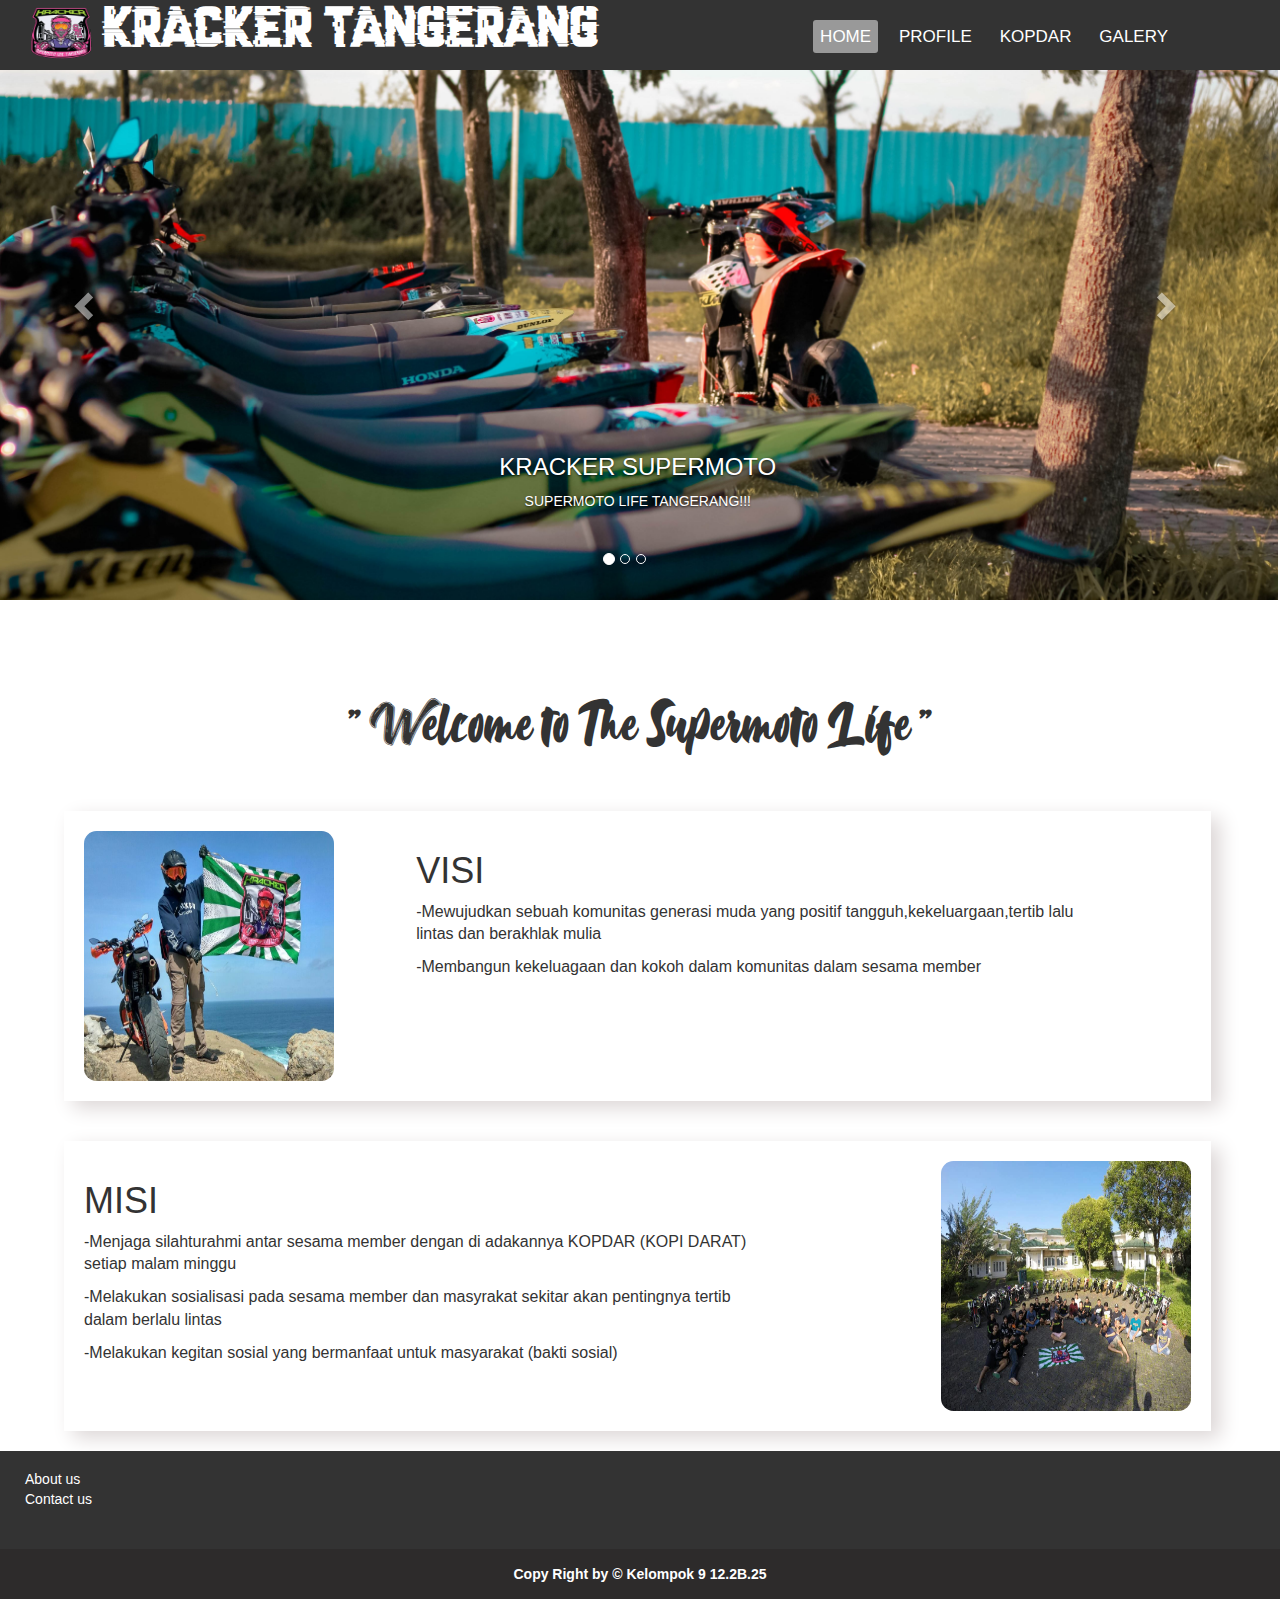
==== index.html @ cb98e6db "up" ====
<!DOCTYPE html>
<html lang="en">
<head>
  <title>KOMUNITAS KRACKER TANGERANG</title>
  <meta charset="utf-8">
  <meta name="viewport" content="width=device-width, initial-scale=1">
  <link rel="stylesheet" type="text/css" href="css/stylenya.css">
  <link rel="stylesheet" type="text/css" href="css/styles.css">
  <link rel="stylesheet" type="text/css" href="css/mystyle.css">

  
  <link rel="stylesheet" href="font/font-awesome/css/font-awesome.css">


  <link rel="stylesheet" href="contoh/css/bootstrap.min.css">
  <script src="assets/jquery.min.js"></script>
  <!-- <script src="https://ajax.googleapis.com/ajax/libs/jquery/3.5.1/jquery.min.js"></script> -->

  <script src="contoh/js/bootstrap.min.js"></script>
<style type="text/css">


</style>
</head>
<body>
<div class="colom">
  <div class="colom">
  <nav class="fixed-top">
    <input type="checkbox" id="check">
    <label for="check" class="checkbtn">
      <i class="fa fa-bars"></i>
    </label>
    <img src="logo.png"  class="logo_img">
    <span class="logo_txt">KRACKER TANGERANG</span>

    <ul>
      <li><a class="active" href="index.html" style="text-decoration:none; color:#ffffff;">Home</a></li>
      <li><a href="profile.html" style="text-decoration:none; color:#ffffff;">PROFILE</a></li>
      <li><a href="kopdar.html" style="text-decoration:none; color:#ffffff;">KOPDAR</a></li>
      <li><a href="gallery.html" style="text-decoration:none; color:#ffffff;">GALERY</a></li>
    </ul>
  </nav>
</div>
<div class="row">
  <div id="myCarousel" class="carousel slide" data-ride="carousel">
    <!-- Indicators -->
    <ol class="carousel-indicators">
      <li data-target="#myCarousel" data-slide-to="0" class="active"></li>
      <li data-target="#myCarousel" data-slide-to="1"></li>
      <li data-target="#myCarousel" data-slide-to="2"></li>
    </ol>

    <!-- Wrapper for slides -->
    <div class="carousel-inner">
      <div class="item active">
        <img src="img/img1.jpg" alt="Los Angeles" style="width:100%;">
                <div class="carousel-caption">
          <h3>KRACKER SUPERMOTO</h3>
          <p>SUPERMOTO LIFE TANGERANG!!!</p>
        </div>
      </div>

      <div class="item">
        <img src="img/img2.jpg" alt="Chicago" style="width:100%;">
                <div class="carousel-caption">
          <h3>Life Ride Free !</h3>
          <p>We Are Family</p>
        </div>
      </div>
    
      <div class="item">
        <img src="img/img3.jpg" alt="New york" style="width:100%;">
                <div class="carousel-caption">
          <h3>COME JOIN WITH US</h3>
          <p>NOW!</p>
        </div>
      </div>
    </div>

    <!-- Left and right controls -->
    <a class="left carousel-control" href="#myCarousel" data-slide="prev">
      <span class="glyphicon glyphicon-chevron-left"></span>
      <span class="sr-only">Previous</span>
    </a>
    <a class="right carousel-control" href="#myCarousel" data-slide="next">
      <span class="glyphicon glyphicon-chevron-right"></span>
      <span class="sr-only">Next</span>
    </a>
  </div>
</div>
</div>

<!-- CONTENT BOX -->
<div class="box_content_container">
  <h1 class="welcome" style=" font-family: Delima;text-align: center; font-weight: bold;font-size: 28pt;"> 
  " Welcome to  The Supermoto Life " </h1>
   <div class="box box-grid12">
      <div class="mycard">
        <div class="cardimg">
        <img src="img/gilang.jpg">
        </div>
        <div class="cardcontent">
          <h1>VISI</h1>
          <ul>
          	<li>
          <p>-Mewujudkan sebuah komunitas generasi muda yang positif tangguh,kekeluargaan,tertib lalu lintas
              dan berakhlak mulia</li></p>
          <li><p>-Membangun kekeluagaan dan kokoh dalam komunitas dalam sesama member</p>
          </p>
        </div>

      </div>
   </div>
   

   <div class="box box-grid12">
          <div class="mycard">
        <div class="cardcontent-left">
          <h1>MISI</h1>
          <p>-Menjaga silahturahmi antar sesama member dengan di adakannya KOPDAR (KOPI DARAT) setiap malam minggu
          <p>-Melakukan sosialisasi pada sesama member dan masyrakat sekitar akan pentingnya tertib dalam berlalu lintas</p>
          	 <p>-Melakukan kegitan sosial yang bermanfaat untuk masyarakat (bakti sosial)</p>	
</p>
        </div>
        <div class="cardimg-right">
        <img src="img/aniv1.jpg">
        </div>
      </div>
   </div>
</div>

<!-- FOOTER -->
<div class="footer">
 <div class="footer_content foot1">
  <ul>
    <li>About us</li>
    <li>Contact us</li>
  </ul>
 </div>
 <!-- <div class="footer_content foot2">dua</div> -->

 <div class="foot_copy">
  <label>Copy Right by &copy Kelompok 9 12.2B.25 </label>
 </div>
</div>

</body>
</html>
---- css/stylenya.css ----
* {
	padding: 0;
	margin: 0;
	text-decoration: none;
	list-style: none;
	box-sizing: border-box;
}
body {

	font-family: calibri;
}

./*container{
	background-image:url('../img/cover.jpg');
	 background-size: cover;
	 height:700px;
}*/
.circle{
	    padding-top: %;
}
.center {
	text-align: center;
}
nav {
	background: #333333;
	height: 70px;
}
.fixed-top {
  position: fixed;
  top: 0;
  right: 0;
  left: 0;
  z-index: 1030;
}	
.label.logo {
	color: white;
	font-size: 100px;
	/*line-height: 65px;*/
	/*padding: 0 100px;*/
	font-weight: bold;
}
.logo_img{
height: 58px;
    width: 70px;
    margin-left: 2%;
    margin-top: 0.4rem;
}
.logo_txt{
    color: white;
    font-size: 40px;
    font-weight: bold;
    position: absolute;
    margin-top: 0.4rem;
    left: 8%;
}
nav ul {
       float: right;
    margin-right: 100px;
    margin-top: -0.33rem;
}
nav ul li {
	display: inline-block;
	line-height: 80px;
	margin: 0 5px;
}
nav ul li a{
	color: white;
	font-size: 17px;
	padding: 7px;
	border-radius: 3px;
	text-transform: uppercase;
}
a.active,a:hover {
	background: #999999;
	transition: .5s;

}
.checkbtn {
	font-size: 30px;
	color: white;
	float: right;
	line-height: 80px;
	margin-right: 40px;
	cursor: pointer;
	display: none;
}
#check {
	display: none;
}
@media (max-width: 952px) {
	label.logo{
		font-size: 100px;
		padding-left: 50px;
	}
	nav ul li a {
		font-size: 16px;
	}
}
@media (max-width: 858px) {
	.checkbtn {
		display: block;
	}
	ul {
		position: fixed;
		width: 100%;
		height: 100vh;
		background: #2c3e50;
		top: 80px;
		left: -100%;
		text-align: center;
		transition: all .5s;
	}
	nav ul li {
		display: block;
		margin: 50px 0;
		line-height: 30px;
	}
	nav ul li a {
		font-size: 20px;
	}
	a:hover,a.active {
		background: none;
		color: #0082e6
	}
	#check:checked ~ ul {
		left: 0;
	}
}
.jumbotron {
  margin-bottom: 2rem;
  background-image: url("cover.jpg");
  border-radius: 0.3rem;
}



.jumbotron-fluid {
  padding-right: 0;
  padding-left: 0;
  border-radius: 0;
}
.container {
  width: 100%;
  padding-right: 15px;
  padding-left: 15px;
  margin-right: auto;
  margin-left: auto;
  margin-top: 4%;
}
@import url('textanimatetyping.css');

body{
  /*padding: 40px;*/
  background-color: #121212;  
}

.typewriter {
  border-right: transparent;
  white-space: nowrap;
  overflow: hidden;    
  font-family: 'Source Code Pro', monospace;  
  font-size: 28px;
  color: rgba(255,255,255,.70);
  margin: 0 auto;
}

/* Animation */
.typewriter {
  animation: animated-text 4s steps(29,end) 1s 1 normal both,
             animated-cursor 600ms steps(29,end) infinite;
}

/* text animation */

@keyframes animated-text{
  from{width: 0;}
  to{width: 472px;}
}

/* cursor animations */

@keyframes animated-cursor{
  from{border-right-color: rgba(0,255,0,.75);}
  to{border-right-color: transparent;}
}




/*this for responsive design*/

@media screen 
 and (max-width: 800px) 
 and (min-width: 240px) 
{ 
  .logo_img{
    margin-left: 5%;
    margin-top: 1%;
}
	.logo_txt{
	    margin-top: 1.4rem;
	    margin-left: 17%;
	    font-size: 20px;

	    position: absolute;
	}

}
.kartu {
  /* Add shadows to create the "card" effect */
  box-shadow: 0 4px 8px 0 rgba(0,0,0,0.2);
  transition: 0.3s;
}

/* On mouse-over, add a deeper shadow */
.kartu:hover {
  box-shadow: 0 8px 16px 0 rgba(0,0,0,0.2);
}

/* Add some padding inside the card container */
.container {
  padding: 2px 16px;
}
---- css/mystyle.css ----
@font-face {
  font-family: Delima;
  src: url(../font/Delimax.ttf);
}
@font-face {
  font-family:CrackedCode;
  src: url(../font/CrackedCode.ttf);
}
.logo_txt{
    font-family: CrackedCode;
    font-weight: lighter;
    font-size: 24pt;
}

.welcome{
    font-family: Delima;
    text-align: center;
    font-weight: bold;
    font-size: 28pt;
    margin-top: 100px;
    margin-bottom: 50px;
}
.judul{
  font-family: Delima;
  text-align: center;
  font-weight: bold;
  font-size: 28pt;
  margin-top: 100px;
  margin-bottom: 50px;
}
.carousel {
    position: relative;
    height: 600px;
}
.carousel-inner {
    margin-left: 1%;
    height: 600px;
}
.carousel-caption{
	margin-bottom: 5%;
}
.carousel-control.left{
	background: none !important;
}
.carousel-control.right{
	background: none !important;
}

  .row{
    width: 100%;
  }
  
  .colom{
    width: 100%;
    background-color: transparent;  
  }
  .footer{
    clear: both;
    height: auto;
    background: #333333;
    padding-top: 18px;
    position: relative;
    width: 100%;
    color: white;
  }
  .footer_content{
    width: 45%;
    float: left;
    margin-bottom: 30px;
    padding-left: 25px;
  }
  .foot_copy{
    width: 100%;
    height: 50px;
    background: #2d2b2b;
    position: relative;
    clear: both;
    text-align: center;
    padding-top: 15px;
    
  }
  .box_content_container{
  width: 90%;
    clear: both;
    margin: 0px auto;
    margin-bottom: 142px;
    position: relative;
        margin-top: 50px;
  }
  .box{
    background: white;
    float: left;
    margin-bottom: 20px;
    margin-top: 20px;
    box-shadow: 9px 7px 19px #dcd6d6;
    padding-bottom: 20px;

  }
  .box-grid1{
    float: left;
    width: 8.3%;
  }
  .box-grid2{
    float: left;
    width: 16.6%;
  }
  .box-grid3{
    float: left;
    width: 24.9%;
  }
  .box-grid4{
    float: left;
    width: 33.2%;
  }
  .box-grid5{
    float: left;
    width: 41.5%;
  }
  .box-grid6{
    float: left;
    width: 49.8%;
  }
  .box-grid7{
    float: left;
    width: 58.1%;
  }
  .box-grid8{
    float: left;
    width: 66.4%;
  }
  .box-grid9{
    float: left;
    width: 74.7%;
  }
  .box-grid10{
    float: left;
    width: 83%;
  }
    .box-grid11{
    float: left;
    width: 91.3%;
  }
    .box-grid12{
    float: left;
    width: 99.6%;
  }
  .mycard{
  /*border: 1px #eee solid;*/
    min-height: 80px;
    font-size: 12pt;
    padding: 20px;
    /*box-shadow: 9px 7px 19px #dcd6d6;*/
  }

.cardimg{
  width: 30%;
  float: left;
}
.cardimg IMG{
  height: 250px;
  width: 250px;
  border-radius: 5%;
}
.cardimgprofile{
  height: 250px;
  width: 250px;
  border-radius: 5%;
}
.cardcontent{
  width: 60%;
  float: left;
}
.cardimg-right IMG{
  height: 250px;
  width: 250px;
  border-radius: 5%;
  float: right;
}
.cardcontent-left{
  width: 60%;
  float: left;
}
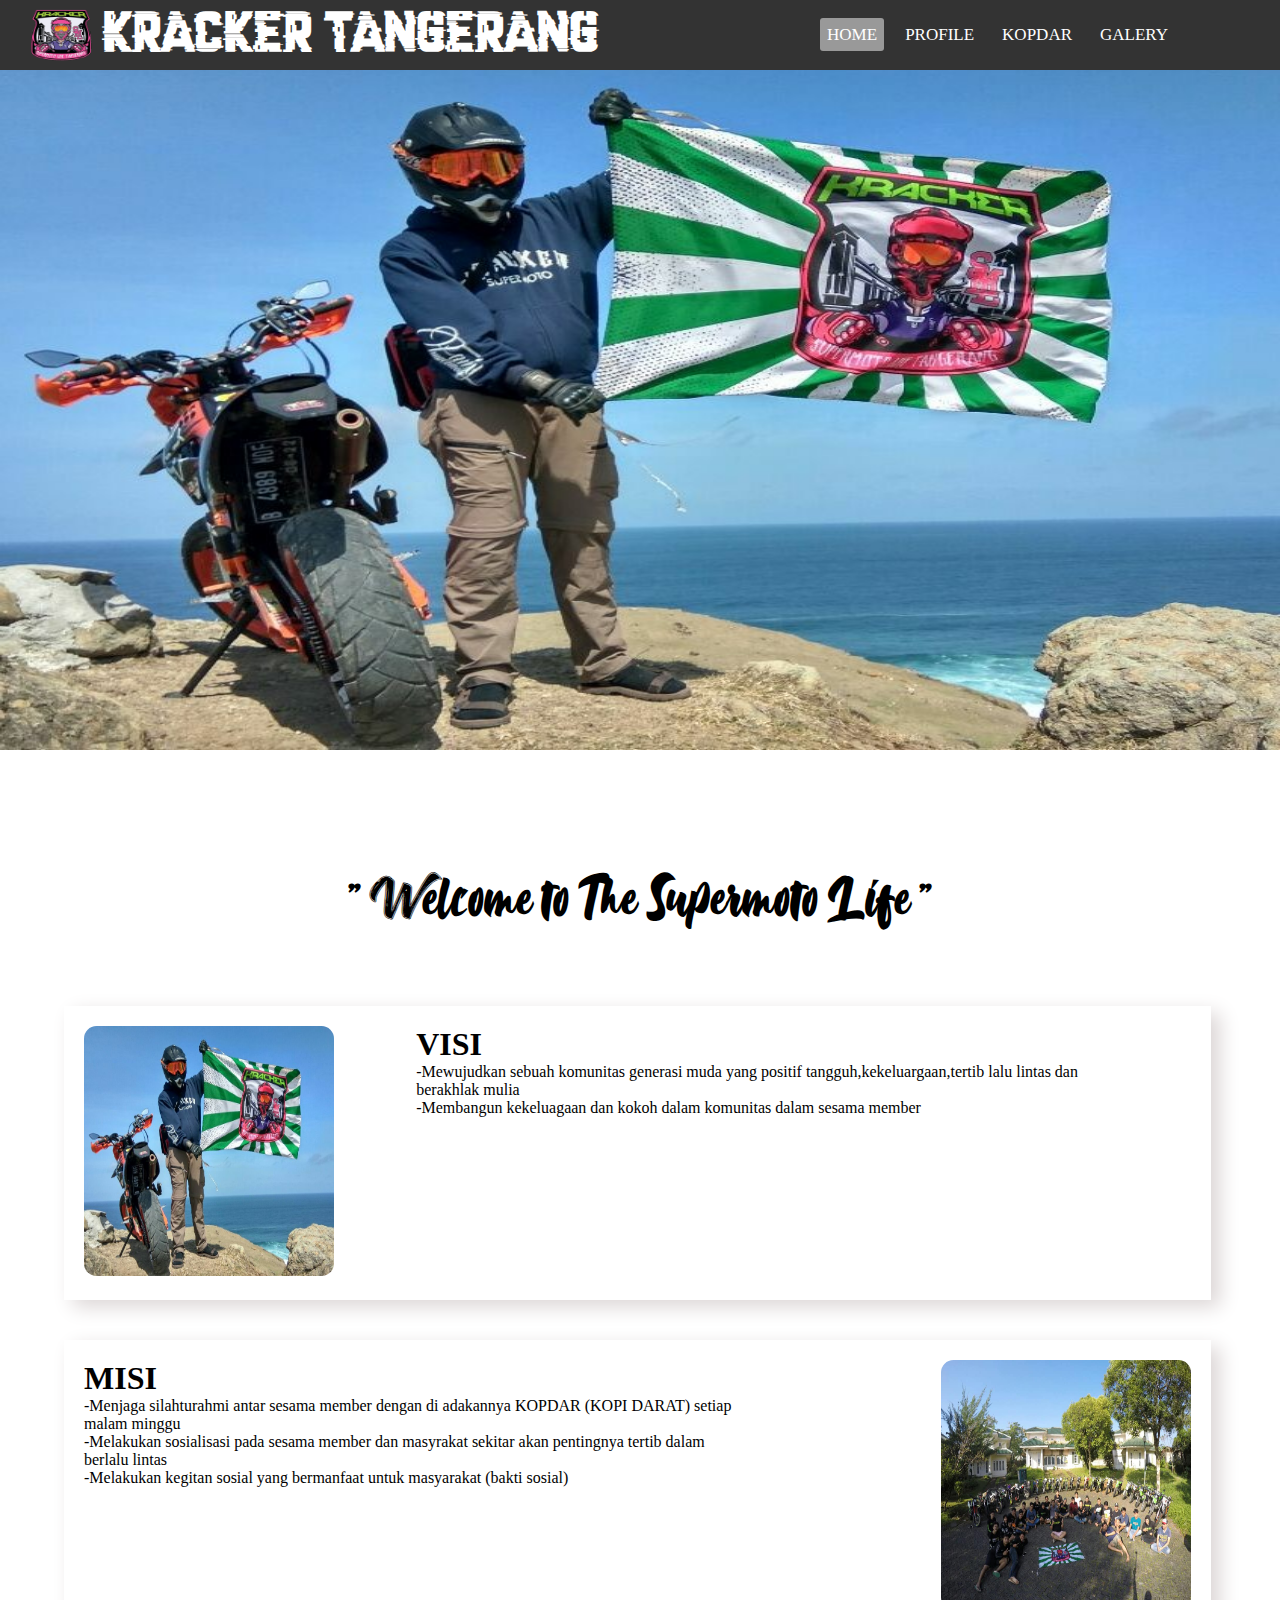
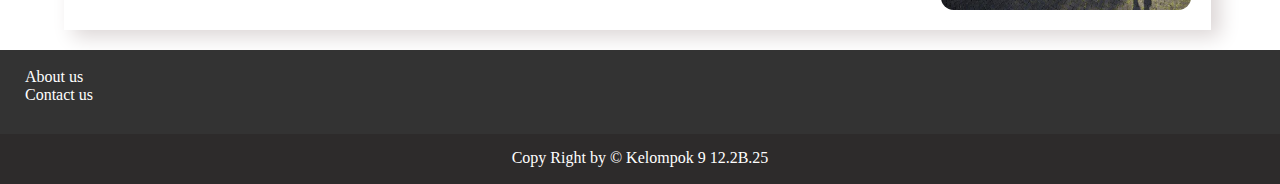
==== commit ff3b076c: "hapus bootsrap" ====
--- a/index.html
+++ b/index.html
@@ -12,8 +12,8 @@
   <link rel="stylesheet" href="font/font-awesome/css/font-awesome.css">
 
 
-  <link rel="stylesheet" href="contoh/css/bootstrap.min.css">
-  <script src="assets/jquery.min.js"></script>
+  <!-- <link rel="stylesheet" href="contoh/css/bootstrap.min.css"> -->
+ <!--  <script src="assets/jquery.min.js"></script> -->
   <!-- <script src="https://ajax.googleapis.com/ajax/libs/jquery/3.5.1/jquery.min.js"></script> -->
 
   <script src="contoh/js/bootstrap.min.js"></script>
@@ -42,51 +42,8 @@
   </nav>
 </div>
 <div class="row">
-  <div id="myCarousel" class="carousel slide" data-ride="carousel">
-    <!-- Indicators -->
-    <ol class="carousel-indicators">
-      <li data-target="#myCarousel" data-slide-to="0" class="active"></li>
-      <li data-target="#myCarousel" data-slide-to="1"></li>
-      <li data-target="#myCarousel" data-slide-to="2"></li>
-    </ol>
-
-    <!-- Wrapper for slides -->
-    <div class="carousel-inner">
-      <div class="item active">
-        <img src="img/img1.jpg" alt="Los Angeles" style="width:100%;">
-                <div class="carousel-caption">
-          <h3>KRACKER SUPERMOTO</h3>
-          <p>SUPERMOTO LIFE TANGERANG!!!</p>
-        </div>
-      </div>
-
-      <div class="item">
-        <img src="img/img2.jpg" alt="Chicago" style="width:100%;">
-                <div class="carousel-caption">
-          <h3>Life Ride Free !</h3>
-          <p>We Are Family</p>
-        </div>
-      </div>
-    
-      <div class="item">
-        <img src="img/img3.jpg" alt="New york" style="width:100%;">
-                <div class="carousel-caption">
-          <h3>COME JOIN WITH US</h3>
-          <p>NOW!</p>
-        </div>
-      </div>
-    </div>
-
-    <!-- Left and right controls -->
-    <a class="left carousel-control" href="#myCarousel" data-slide="prev">
-      <span class="glyphicon glyphicon-chevron-left"></span>
-      <span class="sr-only">Previous</span>
-    </a>
-    <a class="right carousel-control" href="#myCarousel" data-slide="next">
-      <span class="glyphicon glyphicon-chevron-right"></span>
-      <span class="sr-only">Next</span>
-    </a>
-  </div>
+  <!--  -->
+  <img src="img/gilang.jpg" style="height: 700px;width: 100%;margin-top: 50px">
 </div>
 </div>
 
--- a/css/stylenya.css
+++ b/css/stylenya.css
@@ -149,10 +149,7 @@
 }
 @import url('textanimatetyping.css');
 
-body{
-  /*padding: 40px;*/
-  background-color: #121212;  
-}
+
 
 .typewriter {
   border-right: transparent;
--- a/css/mystyle.css
+++ b/css/mystyle.css
@@ -1,3 +1,4 @@
+
 @font-face {
   font-family: Delima;
   src: url(../font/Delimax.ttf);
@@ -5,6 +6,9 @@
 @font-face {
   font-family:CrackedCode;
   src: url(../font/CrackedCode.ttf);
+}
+body {
+  background: white;
 }
 .logo_txt{
     font-family: CrackedCode;
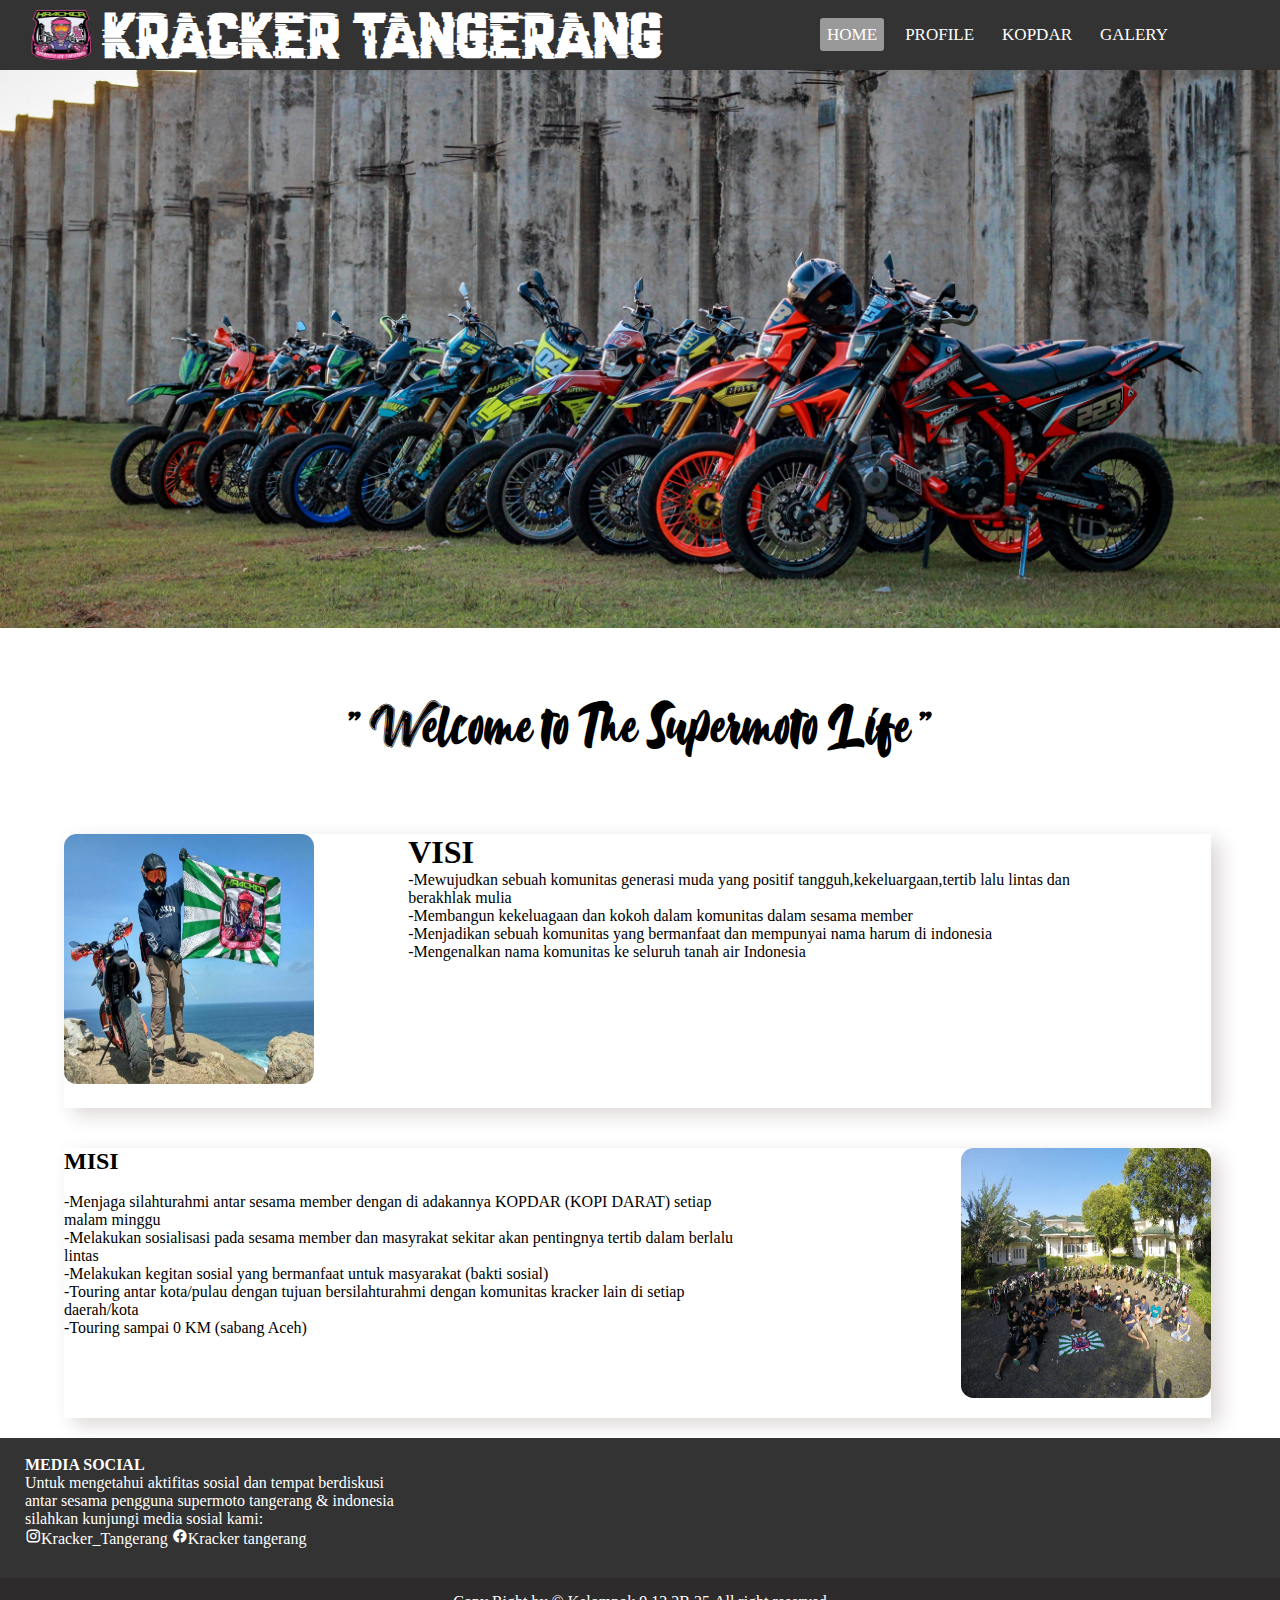
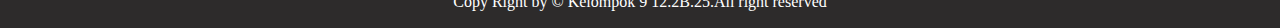
==== commit 6342109f: "fix19juni tinggal galery" ====
--- a/index.html
+++ b/index.html
@@ -7,18 +7,8 @@
   <link rel="stylesheet" type="text/css" href="css/stylenya.css">
   <link rel="stylesheet" type="text/css" href="css/styles.css">
   <link rel="stylesheet" type="text/css" href="css/mystyle.css">
-
-  
+  <link rel="stylesheet" href="font/fonts/remixicon.css">
   <link rel="stylesheet" href="font/font-awesome/css/font-awesome.css">
-
-
-  <!-- <link rel="stylesheet" href="contoh/css/bootstrap.min.css"> -->
- <!--  <script src="assets/jquery.min.js"></script> -->
-  <!-- <script src="https://ajax.googleapis.com/ajax/libs/jquery/3.5.1/jquery.min.js"></script> -->
-
-  <script src="contoh/js/bootstrap.min.js"></script>
-<style type="text/css">
-
 
 </style>
 </head>
@@ -43,7 +33,7 @@
 </div>
 <div class="row">
   <!--  -->
-  <img src="img/gilang.jpg" style="height: 700px;width: 100%;margin-top: 50px">
+  <img src="img/img3.jpg" style="height: 100%;width: 100%; margin-top: 5px">
 </div>
 </div>
 
@@ -57,13 +47,14 @@
         <img src="img/gilang.jpg">
         </div>
         <div class="cardcontent">
-          <h1>VISI</h1>
+         <h1>VISI</h1>
           <ul>
           	<li>
           <p>-Mewujudkan sebuah komunitas generasi muda yang positif tangguh,kekeluargaan,tertib lalu lintas
               dan berakhlak mulia</li></p>
           <li><p>-Membangun kekeluagaan dan kokoh dalam komunitas dalam sesama member</p>
-          </p>
+          	<li><p>-Menjadikan sebuah komunitas yang bermanfaat dan mempunyai nama harum di indonesia
+          </p></li>-Mengenalkan nama komunitas ke seluruh tanah air Indonesia</p></li>
         </div>
 
       </div>
@@ -73,11 +64,12 @@
    <div class="box box-grid12">
           <div class="mycard">
         <div class="cardcontent-left">
-          <h1>MISI</h1>
-          <p>-Menjaga silahturahmi antar sesama member dengan di adakannya KOPDAR (KOPI DARAT) setiap malam minggu
-          <p>-Melakukan sosialisasi pada sesama member dan masyrakat sekitar akan pentingnya tertib dalam berlalu lintas</p>
-          	 <p>-Melakukan kegitan sosial yang bermanfaat untuk masyarakat (bakti sosial)</p>	
-</p>
+          <h2>MISI</h2><br/>
+           <li><p>-Menjaga silahturahmi antar sesama member dengan di adakannya KOPDAR (KOPI DARAT) setiap malam minggu</p></li>
+               <li><p>-Melakukan sosialisasi pada sesama member dan masyrakat sekitar akan pentingnya tertib dalam berlalu lintas</p></li>
+               <li> <p>-Melakukan kegitan sosial yang bermanfaat untuk masyarakat (bakti sosial)</p></li>
+               <li><p>-Touring antar kota/pulau dengan tujuan bersilahturahmi dengan komunitas kracker lain di setiap daerah/kota</p></li>
+               <li><p>-Touring sampai 0 KM (sabang Aceh)</p></li>
         </div>
         <div class="cardimg-right">
         <img src="img/aniv1.jpg">
@@ -90,14 +82,17 @@
 <div class="footer">
  <div class="footer_content foot1">
   <ul>
-    <li>About us</li>
-    <li>Contact us</li>
-  </ul>
- </div>
- <!-- <div class="footer_content foot2">dua</div> -->
-
+    <li><b> MEDIA SOCIAL <br/></b> </li>
+           <li>Untuk mengetahui aktifitas sosial dan tempat berdiskusi<br/></li>
+            <li>antar sesama pengguna supermoto tangerang & indonesia</li>
+              <li>silahkan kunjungi media sosial kami:</li>
+                  <a href="https://www.instagram.com/kracker_tangerang" style="color: white;"><i class="ri-instagram-line"></i>Kracker_Tangerang</a>
+                      <a href="https://www.facebook.com/groups/1722862607975070" style="color: white;"> <i class="ri-facebook-circle-fill"></i>Kracker tangerang</a>
+                 </ul>
+               </div>
+ 
  <div class="foot_copy">
-  <label>Copy Right by &copy Kelompok 9 12.2B.25 </label>
+  <label>Copy Right by &copy Kelompok 9 12.2B.25.All right reserved</label>
  </div>
 </div>
 
--- a/css/stylenya.css
+++ b/css/stylenya.css
@@ -47,7 +47,7 @@
 }
 .logo_txt{
     color: white;
-    font-size: 40px;
+    font-size: 36px;
     font-weight: bold;
     position: absolute;
     margin-top: 0.4rem;
@@ -125,96 +125,16 @@
 	#check:checked ~ ul {
 		left: 0;
 	}
-}
-.jumbotron {
-  margin-bottom: 2rem;
-  background-image: url("cover.jpg");
-  border-radius: 0.3rem;
-}
-
-
-
-.jumbotron-fluid {
-  padding-right: 0;
-  padding-left: 0;
-  border-radius: 0;
-}
-.container {
-  width: 100%;
-  padding-right: 15px;
-  padding-left: 15px;
-  margin-right: auto;
-  margin-left: auto;
-  margin-top: 4%;
-}
-@import url('textanimatetyping.css');
-
-
-
-.typewriter {
-  border-right: transparent;
-  white-space: nowrap;
-  overflow: hidden;    
-  font-family: 'Source Code Pro', monospace;  
-  font-size: 28px;
-  color: rgba(255,255,255,.70);
-  margin: 0 auto;
-}
-
-/* Animation */
-.typewriter {
-  animation: animated-text 4s steps(29,end) 1s 1 normal both,
-             animated-cursor 600ms steps(29,end) infinite;
-}
-
-/* text animation */
-
-@keyframes animated-text{
-  from{width: 0;}
-  to{width: 472px;}
-}
-
-/* cursor animations */
-
-@keyframes animated-cursor{
-  from{border-right-color: rgba(0,255,0,.75);}
-  to{border-right-color: transparent;}
-}
-
-
-
 
 /*this for responsive design*/
 
-@media screen 
- and (max-width: 800px) 
- and (min-width: 240px) 
-{ 
-  .logo_img{
-    margin-left: 5%;
-    margin-top: 1%;
-}
+@media (max-width: 500px) {
 	.logo_txt{
-	    margin-top: 1.4rem;
-	    margin-left: 17%;
-	    font-size: 20px;
-
-	    position: absolute;
-	}
-
-}
-.kartu {
-  /* Add shadows to create the "card" effect */
-  box-shadow: 0 4px 8px 0 rgba(0,0,0,0.2);
-  transition: 0.3s;
-}
-
-/* On mouse-over, add a deeper shadow */
-.kartu:hover {
-  box-shadow: 0 8px 16px 0 rgba(0,0,0,0.2);
-}
-
-/* Add some padding inside the card container */
-.container {
-  padding: 2px 16px;
-}
+		font-size: 10px;
+		position: absolute;
+    	margin-top: 1.7rem;
+    	left: 19%;
+    }
+	
+  
+}--- a/css/mystyle.css
+++ b/css/mystyle.css
@@ -13,7 +13,6 @@
 .logo_txt{
     font-family: CrackedCode;
     font-weight: lighter;
-    font-size: 24pt;
 }
 
 .welcome{
@@ -21,7 +20,7 @@
     text-align: center;
     font-weight: bold;
     font-size: 28pt;
-    margin-top: 100px;
+    margin-top: 50px;
     margin-bottom: 50px;
 }
 .judul{
@@ -148,13 +147,7 @@
     float: left;
     width: 99.6%;
   }
-  .mycard{
-  /*border: 1px #eee solid;*/
-    min-height: 80px;
-    font-size: 12pt;
-    padding: 20px;
-    /*box-shadow: 9px 7px 19px #dcd6d6;*/
-  }
+  
 
 .cardimg{
   width: 30%;
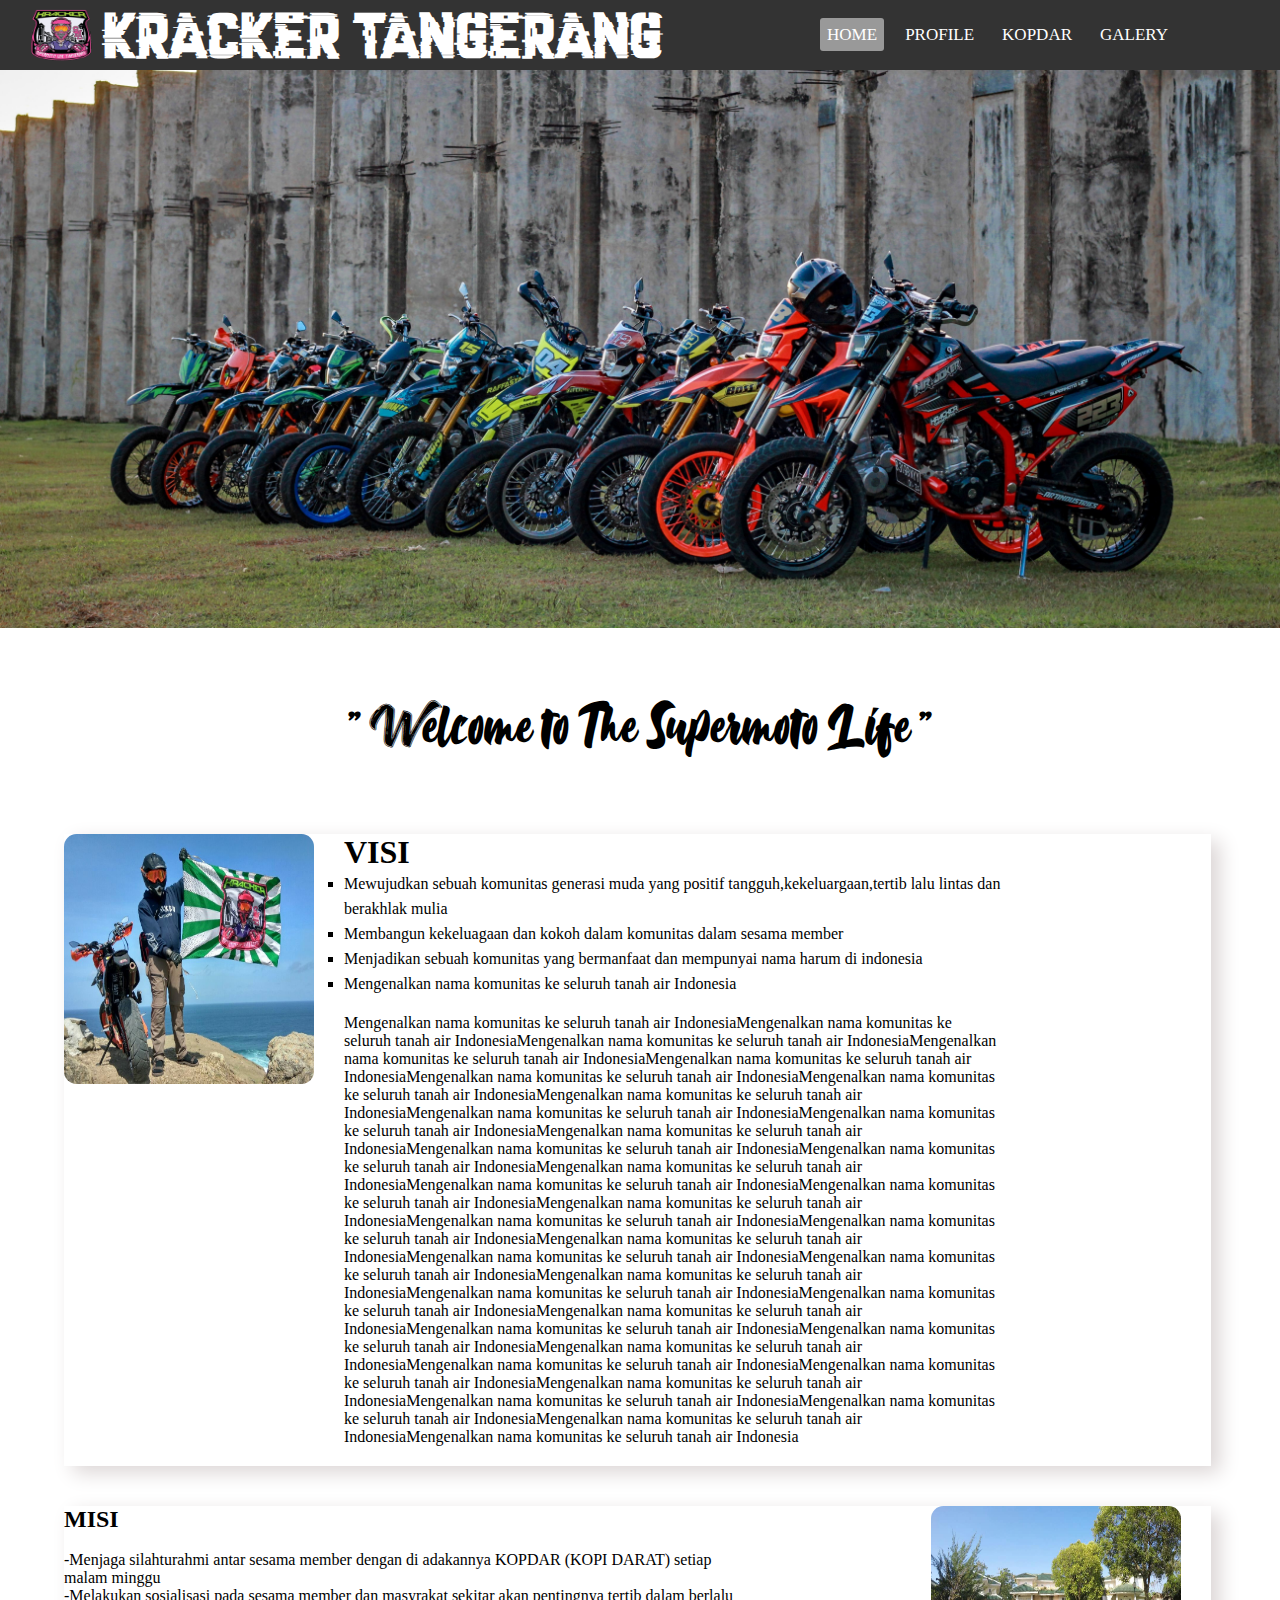
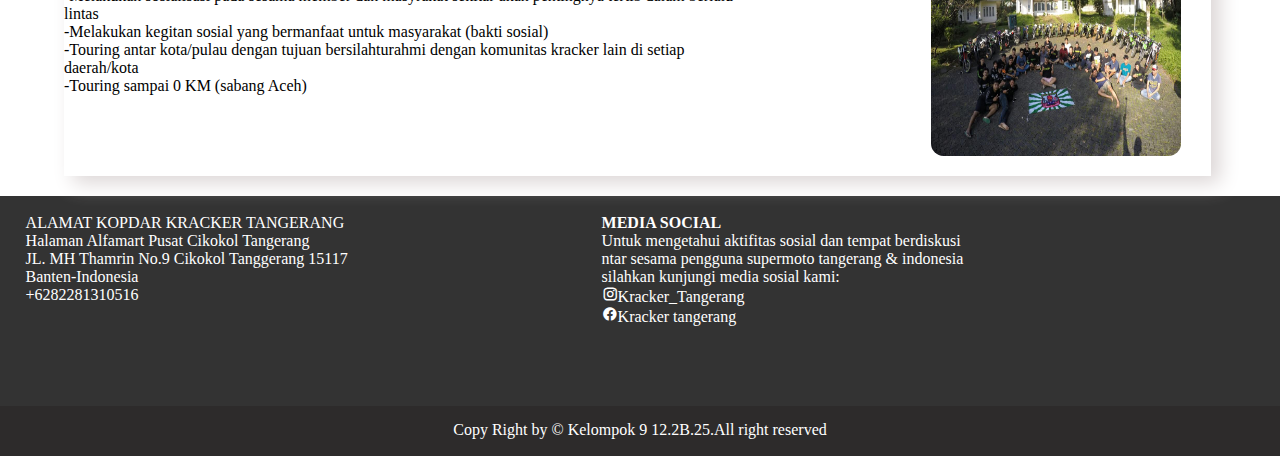
==== commit 0a99f282: "revisi fix all and responsive" ====
--- a/index.html
+++ b/index.html
@@ -10,6 +10,11 @@
   <link rel="stylesheet" href="font/fonts/remixicon.css">
   <link rel="stylesheet" href="font/font-awesome/css/font-awesome.css">
 
+<style type="text/css">
+.cardcontent ul li{
+  list-style: square;
+  line-height: 25px;
+}
 </style>
 </head>
 <body>
@@ -43,20 +48,24 @@
   " Welcome to  The Supermoto Life " </h1>
    <div class="box box-grid12">
       <div class="mycard">
-        <div class="cardimg">
-        <img src="img/gilang.jpg">
-        </div>
-        <div class="cardcontent">
-         <h1>VISI</h1>
-          <ul>
-          	<li>
-          <p>-Mewujudkan sebuah komunitas generasi muda yang positif tangguh,kekeluargaan,tertib lalu lintas
-              dan berakhlak mulia</li></p>
-          <li><p>-Membangun kekeluagaan dan kokoh dalam komunitas dalam sesama member</p>
-          	<li><p>-Menjadikan sebuah komunitas yang bermanfaat dan mempunyai nama harum di indonesia
-          </p></li>-Mengenalkan nama komunitas ke seluruh tanah air Indonesia</p></li>
+        <div class="cardimg-left">
+          <img src="img/gilang.jpg">
         </div>
 
+        <div class="cardcontent">
+          <h1>VISI</h1>
+          <ul>
+            <li>Mewujudkan sebuah komunitas generasi muda yang positif tangguh,kekeluargaan,tertib lalu lintas
+               dan berakhlak mulia</li>
+            <li>Membangun kekeluagaan dan kokoh dalam komunitas dalam sesama member</li>
+            <li>Menjadikan sebuah komunitas yang bermanfaat dan mempunyai nama harum di indonesia</li>
+            <li>Mengenalkan nama komunitas ke seluruh tanah air Indonesia</li>
+          </ul>
+          <br/>
+            <p>
+              Mengenalkan nama komunitas ke seluruh tanah air IndonesiaMengenalkan nama komunitas ke seluruh tanah air IndonesiaMengenalkan nama komunitas ke seluruh tanah air IndonesiaMengenalkan nama komunitas ke seluruh tanah air IndonesiaMengenalkan nama komunitas ke seluruh tanah air IndonesiaMengenalkan nama komunitas ke seluruh tanah air IndonesiaMengenalkan nama komunitas ke seluruh tanah air IndonesiaMengenalkan nama komunitas ke seluruh tanah air IndonesiaMengenalkan nama komunitas ke seluruh tanah air IndonesiaMengenalkan nama komunitas ke seluruh tanah air IndonesiaMengenalkan nama komunitas ke seluruh tanah air IndonesiaMengenalkan nama komunitas ke seluruh tanah air IndonesiaMengenalkan nama komunitas ke seluruh tanah air IndonesiaMengenalkan nama komunitas ke seluruh tanah air IndonesiaMengenalkan nama komunitas ke seluruh tanah air IndonesiaMengenalkan nama komunitas ke seluruh tanah air IndonesiaMengenalkan nama komunitas ke seluruh tanah air IndonesiaMengenalkan nama komunitas ke seluruh tanah air IndonesiaMengenalkan nama komunitas ke seluruh tanah air IndonesiaMengenalkan nama komunitas ke seluruh tanah air IndonesiaMengenalkan nama komunitas ke seluruh tanah air IndonesiaMengenalkan nama komunitas ke seluruh tanah air IndonesiaMengenalkan nama komunitas ke seluruh tanah air IndonesiaMengenalkan nama komunitas ke seluruh tanah air IndonesiaMengenalkan nama komunitas ke seluruh tanah air IndonesiaMengenalkan nama komunitas ke seluruh tanah air IndonesiaMengenalkan nama komunitas ke seluruh tanah air IndonesiaMengenalkan nama komunitas ke seluruh tanah air IndonesiaMengenalkan nama komunitas ke seluruh tanah air IndonesiaMengenalkan nama komunitas ke seluruh tanah air IndonesiaMengenalkan nama komunitas ke seluruh tanah air IndonesiaMengenalkan nama komunitas ke seluruh tanah air IndonesiaMengenalkan nama komunitas ke seluruh tanah air IndonesiaMengenalkan nama komunitas ke seluruh tanah air IndonesiaMengenalkan nama komunitas ke seluruh tanah air IndonesiaMengenalkan nama komunitas ke seluruh tanah air Indonesia
+            </p>
+        </div>
       </div>
    </div>
    
@@ -78,23 +87,34 @@
    </div>
 </div>
 
+<div style="clear: both;"></div>
 <!-- FOOTER -->
 <div class="footer">
- <div class="footer_content foot1">
-  <ul>
-    <li><b> MEDIA SOCIAL <br/></b> </li>
-           <li>Untuk mengetahui aktifitas sosial dan tempat berdiskusi<br/></li>
-            <li>antar sesama pengguna supermoto tangerang & indonesia</li>
-              <li>silahkan kunjungi media sosial kami:</li>
-                  <a href="https://www.instagram.com/kracker_tangerang" style="color: white;"><i class="ri-instagram-line"></i>Kracker_Tangerang</a>
-                      <a href="https://www.facebook.com/groups/1722862607975070" style="color: white;"> <i class="ri-facebook-circle-fill"></i>Kracker tangerang</a>
-                 </ul>
-               </div>
+  <!-- <div class="footer_content"> -->
+    <div class="footleft">
+<p>ALAMAT KOPDAR KRACKER TANGERANG</p>
+            <p>Halaman Alfamart Pusat Cikokol Tangerang</p>
+            <p>JL. MH Thamrin No.9 Cikokol Tanggerang 15117</p>
+            <p>Banten-Indonesia</p>
+            <p>+6282281310516</p>
+      
+    </div>
+    <div class="footright">
+      <p><b>MEDIA SOCIAL</b></p>
+                <p>Untuk mengetahui aktifitas sosial dan tempat berdiskusi</p>
+                <p>ntar sesama pengguna supermoto tangerang & indonesia</p>
+            <p>silahkan kunjungi media sosial kami:</p>
+            <p><a href="https://www.instagram.com/kracker_tangerang" style="color: white;"><i class="ri-instagram-line"></i>Kracker_Tangerang</a></p>
+            <p><a href="https://www.facebook.com/groups/1722862607975070" style="color: white;"> <i class="ri-facebook-circle-fill"></i>Kracker tangerang</a></p>
+    </div>
+
+      <!-- </div> -->
  
- <div class="foot_copy">
+ 
+</div>
+<div class="foot_copy">
   <label>Copy Right by &copy Kelompok 9 12.2B.25.All right reserved</label>
  </div>
-</div>
 
 </body>
 </html>
--- a/css/stylenya.css
+++ b/css/stylenya.css
@@ -87,6 +87,8 @@
 #check {
 	display: none;
 }
+
+/*
 @media (max-width: 952px) {
 	label.logo{
 		font-size: 100px;
@@ -96,11 +98,13 @@
 		font-size: 16px;
 	}
 }
+*/
+
 @media (max-width: 858px) {
 	.checkbtn {
 		display: block;
 	}
-	ul {
+	nav ul {
 		position: fixed;
 		width: 100%;
 		height: 100vh;
@@ -126,15 +130,52 @@
 		left: 0;
 	}
 
+}
 /*this for responsive design*/
 
-@media (max-width: 500px) {
+@media (max-width: 720px) {
 	.logo_txt{
 		font-size: 10px;
 		position: absolute;
     	margin-top: 1.7rem;
     	left: 19%;
     }
-	
+    .cardimg-left img{
+	  width: 100% !important;
+		border-radius: 0px !important;
+
+  }
+  .cardcontent{
+  	width: 100% !important;
+  }
+  .cardcontent-left{
+  	width: 100% !important;
+  }
+	.cardimg-right img{
+		width: 100% !important;
+		margin-left: 20px !important;
+		position: relative;
+		padding-left: 40px;
+		border-radius: 0px !important;
+	}
   
+  /*FOR GALLERY RESPONSIVE*/
+  .galery-box{
+  	width: 100% !important;
+	}
+.galery-box img{
+  width: 100% !important;
+}
+
+.galery-box img:hover{
+  /*box-shadow: 5px 15px 26px hsl(280, 44%, 21%);*/
+  width: 100% !important;
+  margin-left: 0px !important;
+}
+
+#box_content_galery{
+	margin-left: 0px !important;
+       /*margin-left: 12%;*/
+}
+
 }--- a/css/mystyle.css
+++ b/css/mystyle.css
@@ -59,28 +59,37 @@
   }
   .footer{
     clear: both;
-    height: auto;
     background: #333333;
     padding-top: 18px;
-    position: relative;
     width: 100%;
+    background-color: #333333;
+    height: 210px;
     color: white;
   }
-  .footer_content{
+
+   
+.footleft, .footright{
+  float: left;
+  width: 45%;
+  padding-left: 2%;
+}
+
+/*  .footer_content{
     width: 45%;
     float: left;
     margin-bottom: 30px;
     padding-left: 25px;
-  }
+  }*/
   .foot_copy{
     width: 100%;
     height: 50px;
     background: #2d2b2b;
     position: relative;
     clear: both;
+    color: white;
     text-align: center;
     padding-top: 15px;
-    
+    bottom: 0px;
   }
   .box_content_container{
   width: 90%;
@@ -166,12 +175,21 @@
 .cardcontent{
   width: 60%;
   float: left;
+  padding-left: 30px;
 }
-.cardimg-right IMG{
+.cardimg-right img{
   height: 250px;
   width: 250px;
   border-radius: 5%;
   float: right;
+  margin-right: 30px;
+}
+.cardimg-left img{
+   height: 250px;
+  width: 250px;
+  border-radius: 5%;
+  float: left;
+
 }
 .cardcontent-left{
   width: 60%;
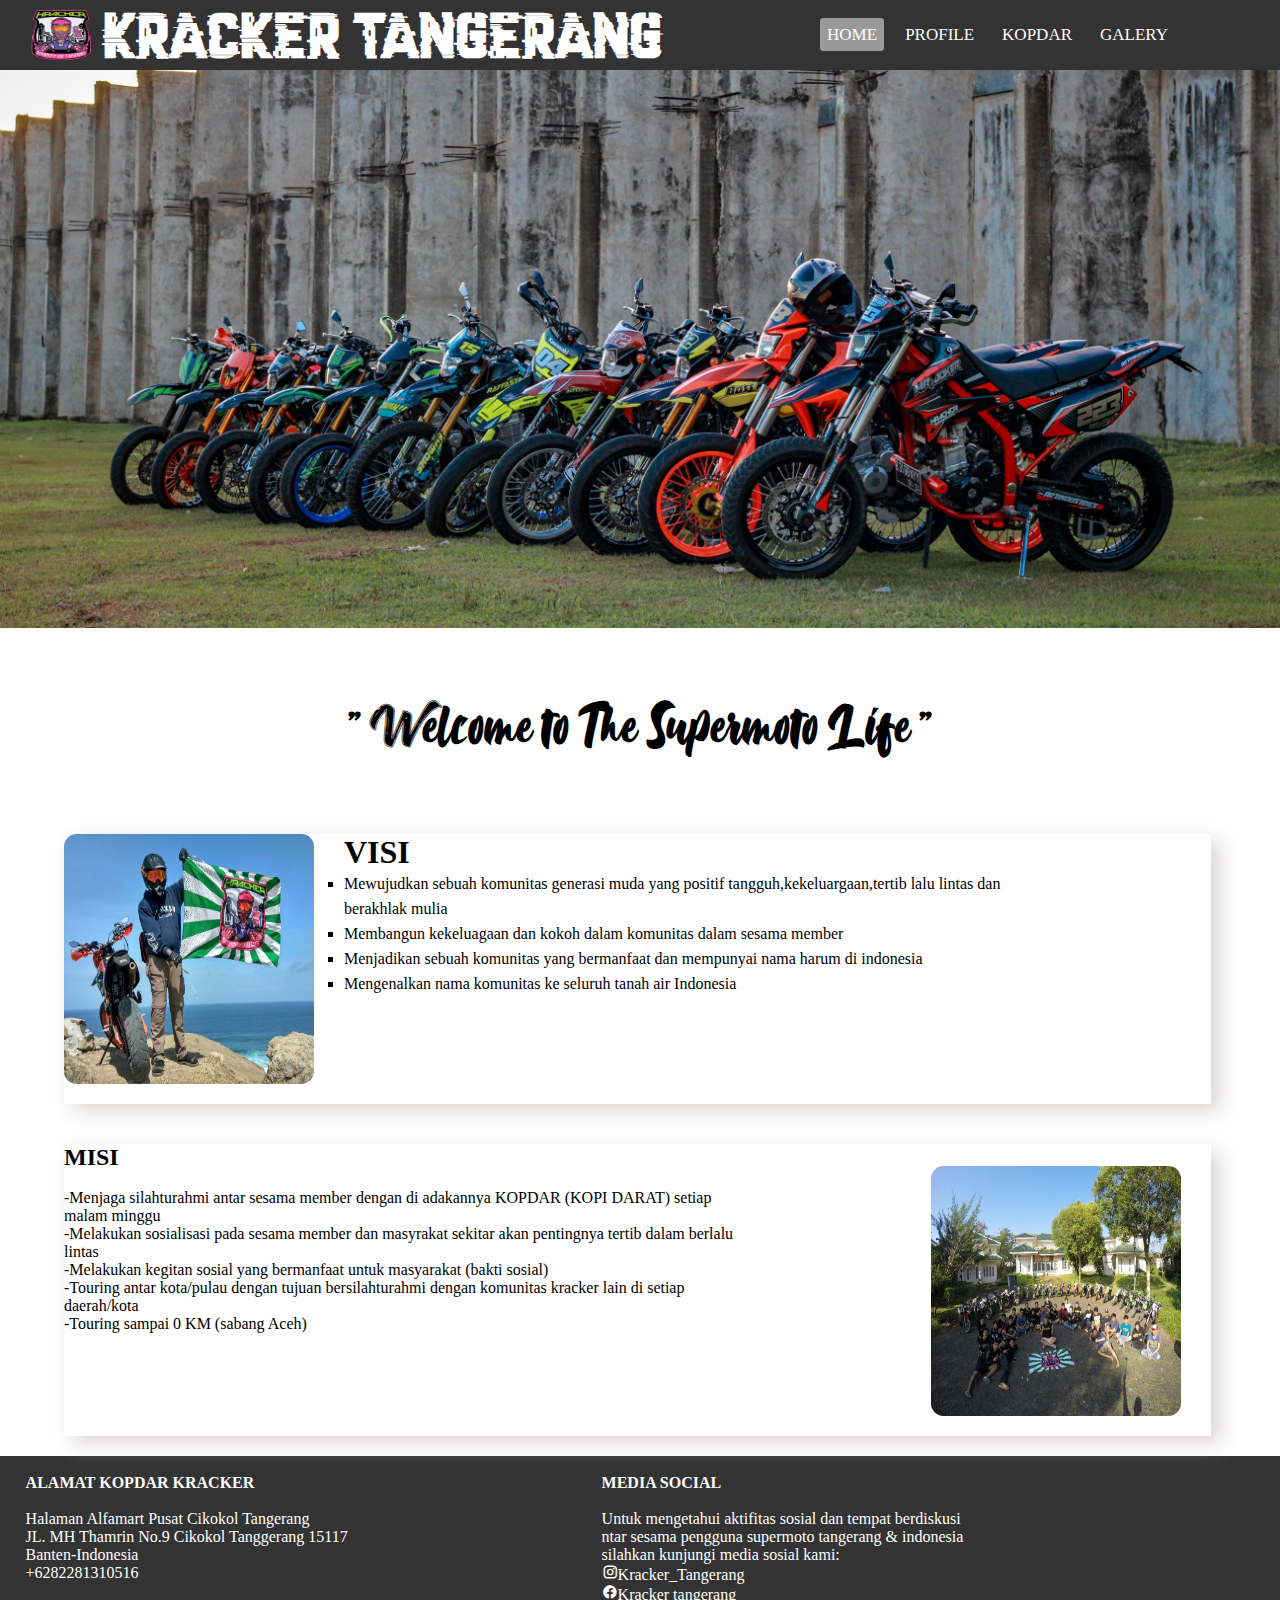
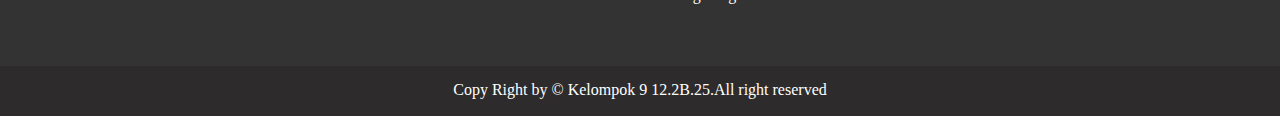
==== commit d767fb60: "fix jadi udah cukup" ====
--- a/index.html
+++ b/index.html
@@ -62,9 +62,6 @@
             <li>Mengenalkan nama komunitas ke seluruh tanah air Indonesia</li>
           </ul>
           <br/>
-            <p>
-              Mengenalkan nama komunitas ke seluruh tanah air IndonesiaMengenalkan nama komunitas ke seluruh tanah air IndonesiaMengenalkan nama komunitas ke seluruh tanah air IndonesiaMengenalkan nama komunitas ke seluruh tanah air IndonesiaMengenalkan nama komunitas ke seluruh tanah air IndonesiaMengenalkan nama komunitas ke seluruh tanah air IndonesiaMengenalkan nama komunitas ke seluruh tanah air IndonesiaMengenalkan nama komunitas ke seluruh tanah air IndonesiaMengenalkan nama komunitas ke seluruh tanah air IndonesiaMengenalkan nama komunitas ke seluruh tanah air IndonesiaMengenalkan nama komunitas ke seluruh tanah air IndonesiaMengenalkan nama komunitas ke seluruh tanah air IndonesiaMengenalkan nama komunitas ke seluruh tanah air IndonesiaMengenalkan nama komunitas ke seluruh tanah air IndonesiaMengenalkan nama komunitas ke seluruh tanah air IndonesiaMengenalkan nama komunitas ke seluruh tanah air IndonesiaMengenalkan nama komunitas ke seluruh tanah air IndonesiaMengenalkan nama komunitas ke seluruh tanah air IndonesiaMengenalkan nama komunitas ke seluruh tanah air IndonesiaMengenalkan nama komunitas ke seluruh tanah air IndonesiaMengenalkan nama komunitas ke seluruh tanah air IndonesiaMengenalkan nama komunitas ke seluruh tanah air IndonesiaMengenalkan nama komunitas ke seluruh tanah air IndonesiaMengenalkan nama komunitas ke seluruh tanah air IndonesiaMengenalkan nama komunitas ke seluruh tanah air IndonesiaMengenalkan nama komunitas ke seluruh tanah air IndonesiaMengenalkan nama komunitas ke seluruh tanah air IndonesiaMengenalkan nama komunitas ke seluruh tanah air IndonesiaMengenalkan nama komunitas ke seluruh tanah air IndonesiaMengenalkan nama komunitas ke seluruh tanah air IndonesiaMengenalkan nama komunitas ke seluruh tanah air IndonesiaMengenalkan nama komunitas ke seluruh tanah air IndonesiaMengenalkan nama komunitas ke seluruh tanah air IndonesiaMengenalkan nama komunitas ke seluruh tanah air IndonesiaMengenalkan nama komunitas ke seluruh tanah air IndonesiaMengenalkan nama komunitas ke seluruh tanah air Indonesia
-            </p>
         </div>
       </div>
    </div>
@@ -86,13 +83,12 @@
       </div>
    </div>
 </div>
-
 <div style="clear: both;"></div>
 <!-- FOOTER -->
 <div class="footer">
   <!-- <div class="footer_content"> -->
     <div class="footleft">
-<p>ALAMAT KOPDAR KRACKER TANGERANG</p>
+            <p><b>ALAMAT KOPDAR KRACKER </b></p><br/>
             <p>Halaman Alfamart Pusat Cikokol Tangerang</p>
             <p>JL. MH Thamrin No.9 Cikokol Tanggerang 15117</p>
             <p>Banten-Indonesia</p>
@@ -100,7 +96,7 @@
       
     </div>
     <div class="footright">
-      <p><b>MEDIA SOCIAL</b></p>
+      <p><b>MEDIA SOCIAL</b></p><br/>
                 <p>Untuk mengetahui aktifitas sosial dan tempat berdiskusi</p>
                 <p>ntar sesama pengguna supermoto tangerang & indonesia</p>
             <p>silahkan kunjungi media sosial kami:</p>
--- a/css/mystyle.css
+++ b/css/mystyle.css
@@ -30,23 +30,6 @@
   font-size: 28pt;
   margin-top: 100px;
   margin-bottom: 50px;
-}
-.carousel {
-    position: relative;
-    height: 600px;
-}
-.carousel-inner {
-    margin-left: 1%;
-    height: 600px;
-}
-.carousel-caption{
-	margin-bottom: 5%;
-}
-.carousel-control.left{
-	background: none !important;
-}
-.carousel-control.right{
-	background: none !important;
 }
 
   .row{
@@ -183,6 +166,7 @@
   border-radius: 5%;
   float: right;
   margin-right: 30px;
+  margin-top: 22px;
 }
 .cardimg-left img{
    height: 250px;
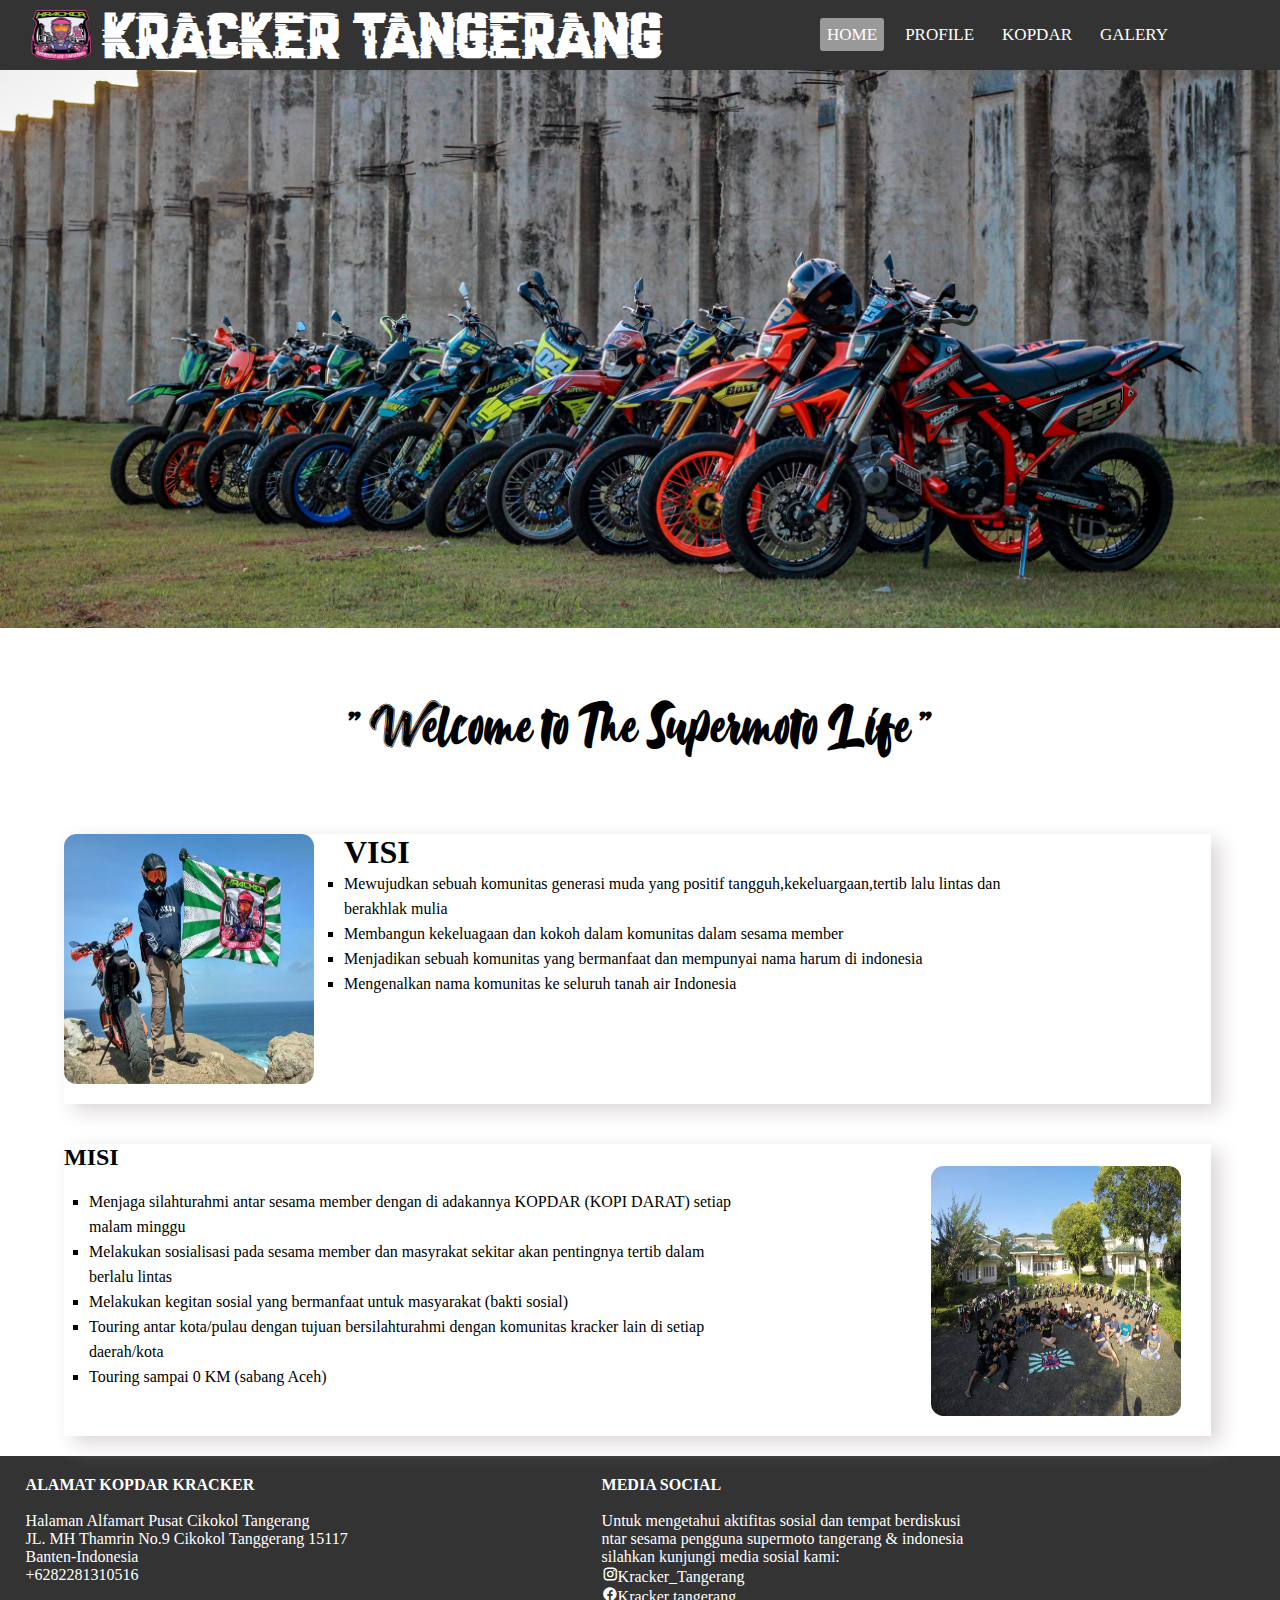
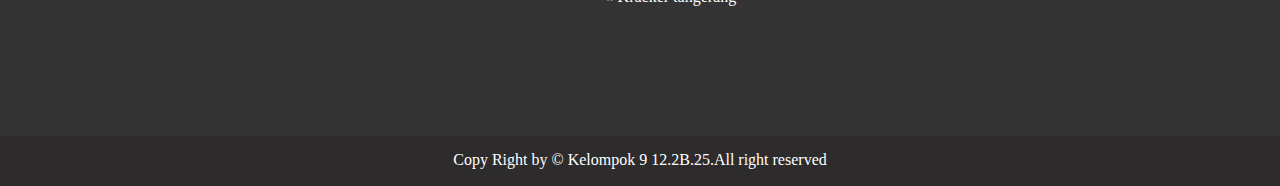
==== commit 8171bfa1: "fix terakhir ya" ====
--- a/index.html
+++ b/index.html
@@ -11,9 +11,12 @@
   <link rel="stylesheet" href="font/font-awesome/css/font-awesome.css">
 
 <style type="text/css">
-.cardcontent ul li{
+.cardcontent ul li,.cardcontent-left ul li{
   list-style: square;
   line-height: 25px;
+}
+.cardcontent-left ul{
+  padding-left: 25px;
 }
 </style>
 </head>
@@ -71,11 +74,14 @@
           <div class="mycard">
         <div class="cardcontent-left">
           <h2>MISI</h2><br/>
-           <li><p>-Menjaga silahturahmi antar sesama member dengan di adakannya KOPDAR (KOPI DARAT) setiap malam minggu</p></li>
-               <li><p>-Melakukan sosialisasi pada sesama member dan masyrakat sekitar akan pentingnya tertib dalam berlalu lintas</p></li>
-               <li> <p>-Melakukan kegitan sosial yang bermanfaat untuk masyarakat (bakti sosial)</p></li>
-               <li><p>-Touring antar kota/pulau dengan tujuan bersilahturahmi dengan komunitas kracker lain di setiap daerah/kota</p></li>
-               <li><p>-Touring sampai 0 KM (sabang Aceh)</p></li>
+          <ul>
+           <li>Menjaga silahturahmi antar sesama member dengan di adakannya KOPDAR (KOPI DARAT) setiap malam minggu
+           </li>
+               <li>Melakukan sosialisasi pada sesama member dan masyrakat sekitar akan pentingnya tertib dalam berlalu lintas</li>
+               <li> Melakukan kegitan sosial yang bermanfaat untuk masyarakat (bakti sosial)</li>
+               <li>Touring antar kota/pulau dengan tujuan bersilahturahmi dengan komunitas kracker lain di setiap daerah/kota</li>
+               <li>Touring sampai 0 KM (sabang Aceh)</li>
+          </ul>     
         </div>
         <div class="cardimg-right">
         <img src="img/aniv1.jpg">
--- a/css/stylenya.css
+++ b/css/stylenya.css
@@ -158,6 +158,19 @@
 		padding-left: 40px;
 		border-radius: 0px !important;
 	}
+
+
+
+
+
+
+
+
+
+
+
+
+	
   
   /*FOR GALLERY RESPONSIVE*/
   .galery-box{
--- a/css/mystyle.css
+++ b/css/mystyle.css
@@ -41,12 +41,12 @@
     background-color: transparent;  
   }
   .footer{
-    clear: both;
+    /*clear: both;*/
     background: #333333;
-    padding-top: 18px;
+    padding-top: 20px;
     width: 100%;
     background-color: #333333;
-    height: 210px;
+    height: 280px;
     color: white;
   }
 
